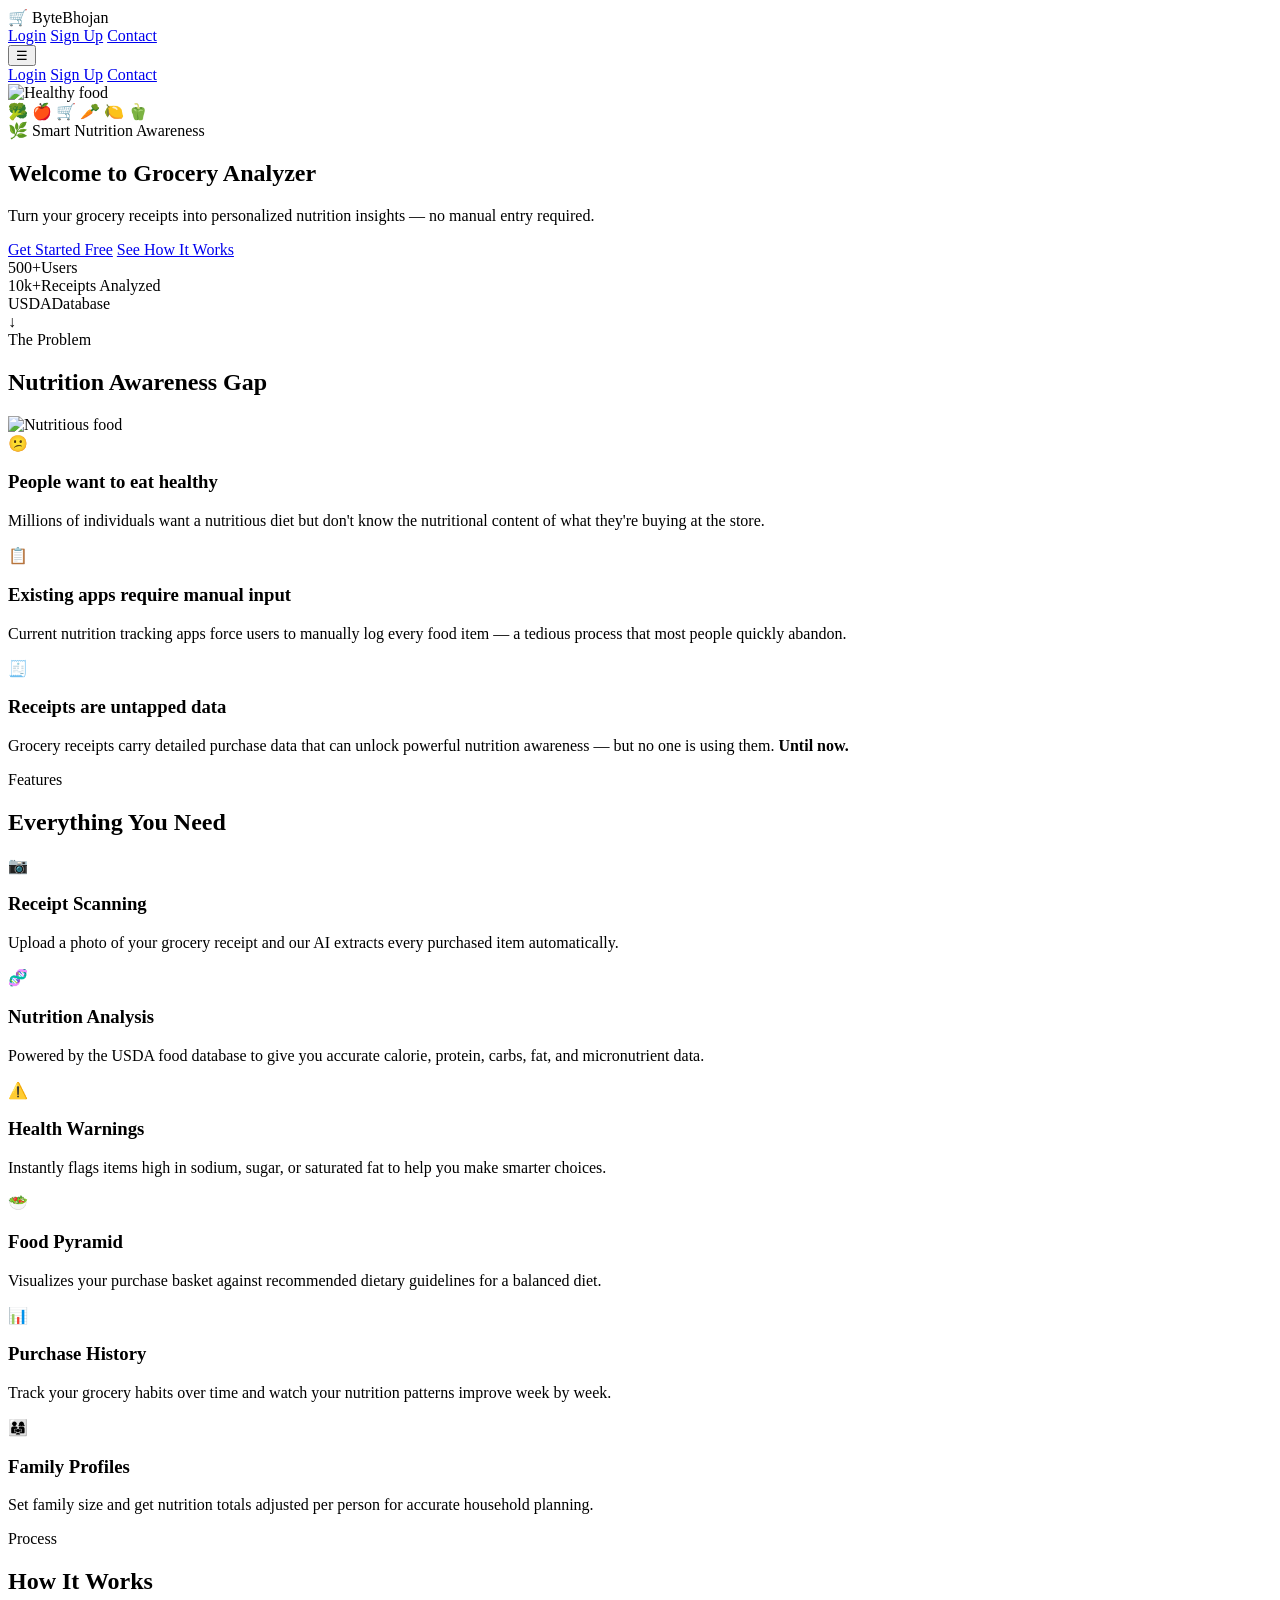
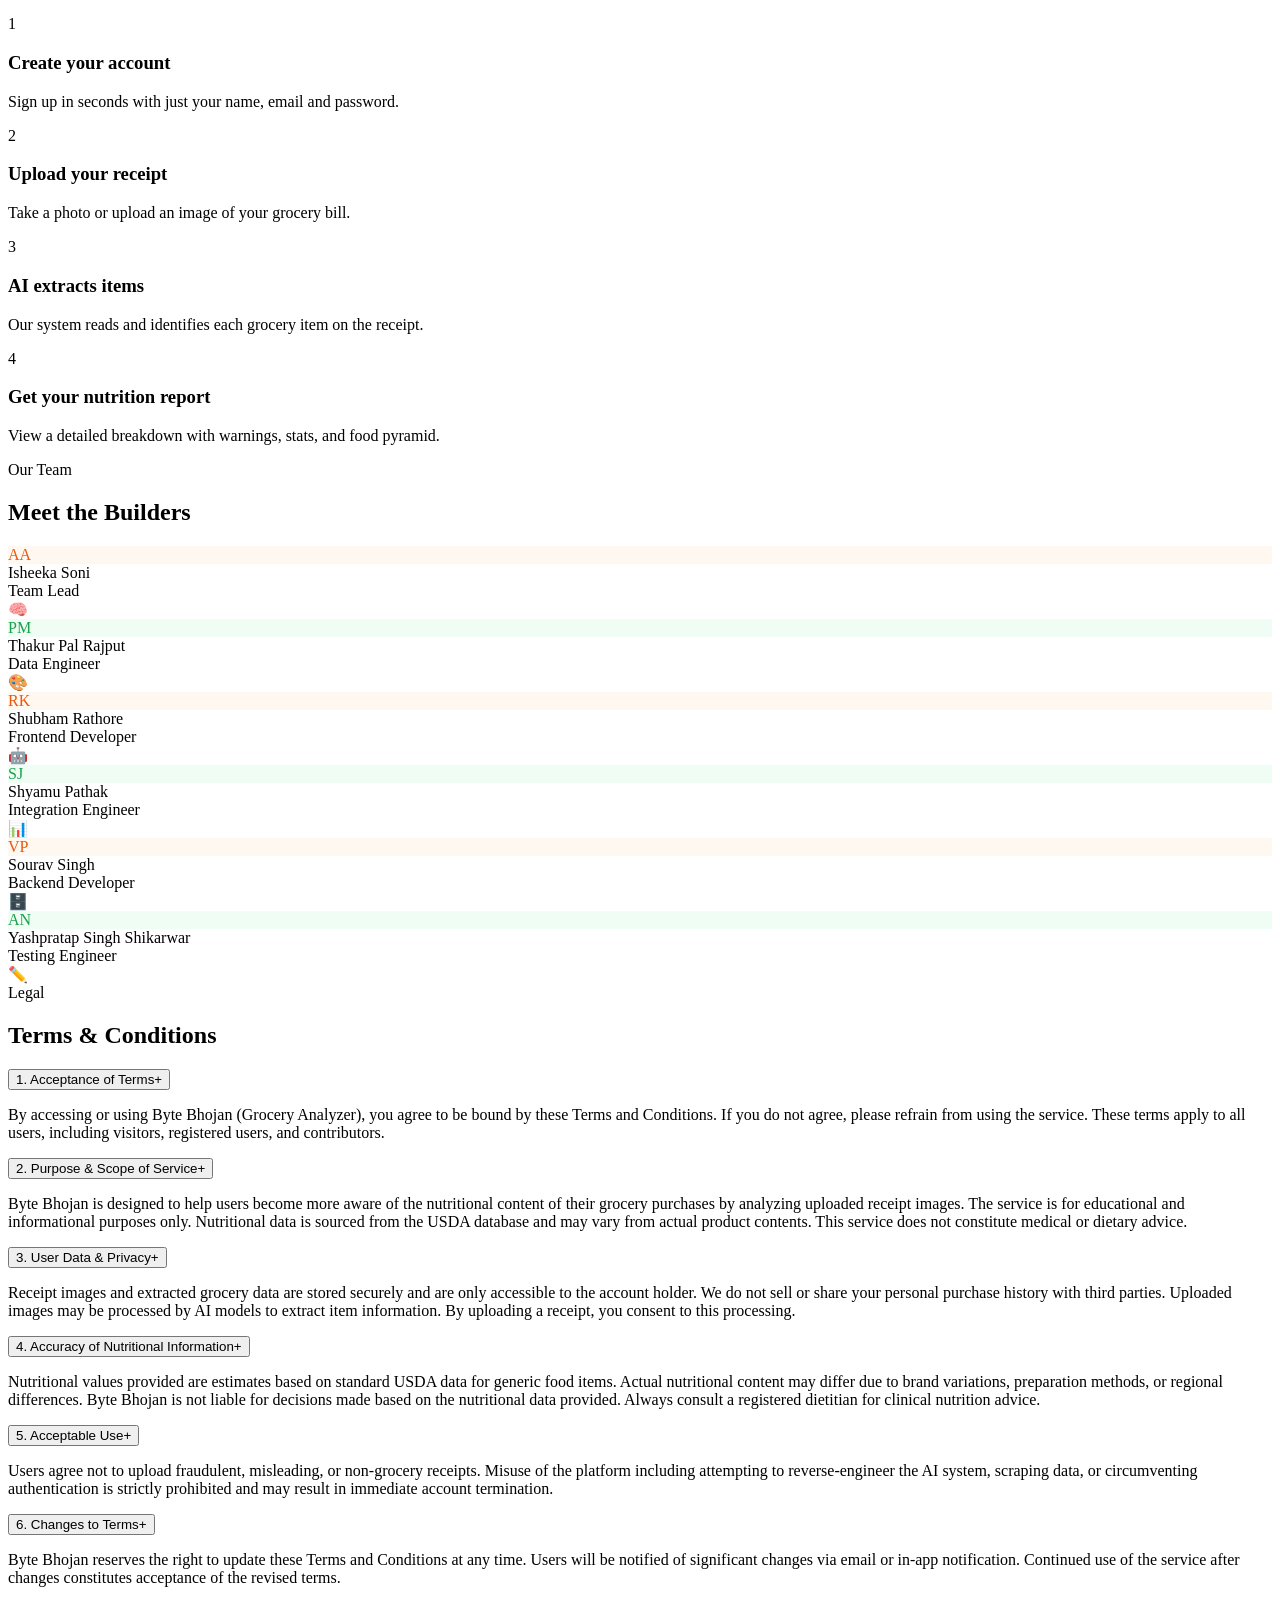
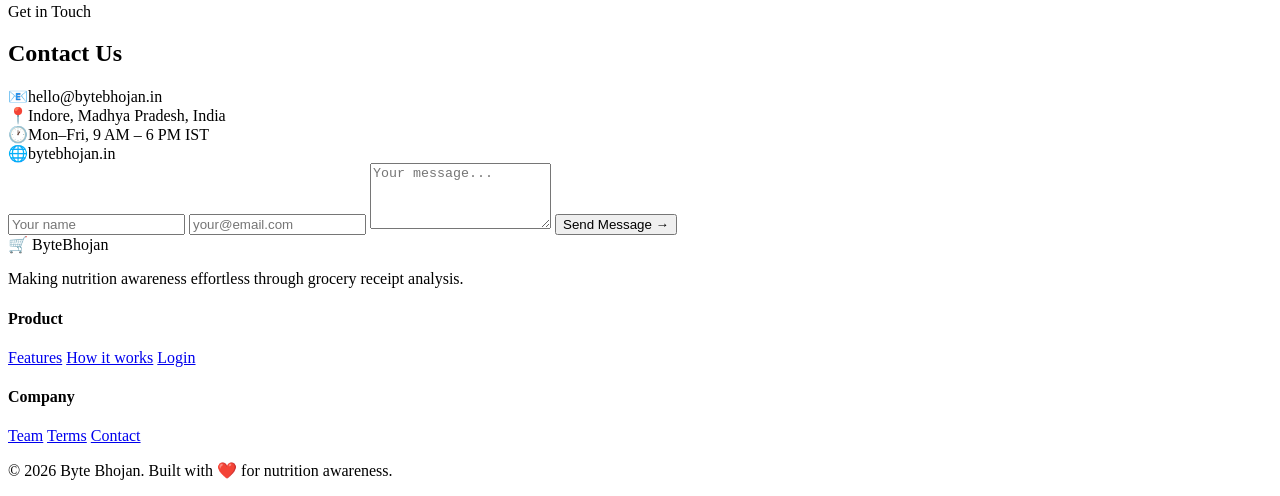
==== grocery-analyzer/static/landing/index.html @ 6fc6ef0d "landing page created" ====
<!DOCTYPE html>
<html lang="en">
<head>
  <meta charset="UTF-8">
  <meta name="viewport" content="width=device-width, initial-scale=1.0">
  <title>Byte Bhojan – Grocery Analyzer</title>
  <link rel="stylesheet" href="/static/css/style.css">
  <link rel="stylesheet" href="/static/landing/landing.css">
</head>
<body class="lp-body">

<!-- ===== NAVBAR ===== -->
<nav class="lp-nav">
  <div class="lp-nav-inner">
    <div class="lp-logo">
      <span class="lp-logo-icon">🛒</span>
      <span class="lp-logo-text">Byte<span class="lp-logo-accent">Bhojan</span></span>
    </div>
    <div class="lp-nav-btns">
      <a href="/static/auth/login.html" class="lp-btn lp-btn-ghost">Login</a>
      <a href="/static/auth/signup.html" class="lp-btn lp-btn-outline">Sign Up</a>
      <a href="#contact" class="lp-btn lp-btn-solid">Contact</a>
    </div>
    <button class="lp-hamburger" id="hamburger" aria-label="Menu">&#9776;</button>
  </div>
  <div class="lp-mobile-menu" id="mobileMenu">
    <a href="/static/auth/login.html">Login</a>
    <a href="/static/auth/signup.html">Sign Up</a>
    <a href="#contact">Contact</a>
  </div>
</nav>

<!-- ===== HERO ===== -->
<section class="lp-hero">
  <div class="lp-hero-bg">
    <img src="https://media.istockphoto.com/id/1409236261/photo/healthy-food-healthy-eating-background-fruit-vegetable-berry-vegetarian-eating-superfood.webp?a=1&b=1&s=612x612&w=0&k=20&c=9iXfq7aU8ST5daSEfJfTYITHbpUS9vquT0IAink2PDg=" alt="Healthy food" class="lp-hero-img" />
    <div class="lp-hero-overlay"></div>
  </div>

  <span class="lp-floatie lf1">🥦</span>
  <span class="lp-floatie lf2">🍎</span>
  <span class="lp-floatie lf3">🛒</span>
  <span class="lp-floatie lf4">🥕</span>
  <span class="lp-floatie lf5">🍋</span>
  <span class="lp-floatie lf6">🫑</span>

  <div class="lp-hero-content">
    <div class="lp-hero-badge">🌿 Smart Nutrition Awareness</div>
    <h1 class="lp-hero-heading">
      <span class="lp-marquee-wrap">
        <span class="lp-marquee-text" id="heroTitle">Welcome to Grocery Analyzer</span>
      </span>
    </h1>
    <p class="lp-hero-sub">Turn your grocery receipts into personalized nutrition insights — no manual entry required.</p>
    <div class="lp-hero-cta">
      <a href="/static/auth/signup.html" class="lp-cta-primary">Get Started Free</a>
      <a href="#how-it-works" class="lp-cta-secondary">See How It Works</a>
    </div>
    <div class="lp-hero-stats">
      <div class="lp-hstat"><span class="lp-hstat-val">500+</span><span class="lp-hstat-lbl">Users</span></div>
      <div class="lp-hstat-div"></div>
      <div class="lp-hstat"><span class="lp-hstat-val">10k+</span><span class="lp-hstat-lbl">Receipts Analyzed</span></div>
      <div class="lp-hstat-div"></div>
      <div class="lp-hstat"><span class="lp-hstat-val">USDA</span><span class="lp-hstat-lbl">Database</span></div>
    </div>
  </div>

  <div class="lp-hero-scroll">
    <span>↓</span>
  </div>
</section>

<!-- ===== PROBLEM STATEMENT ===== -->
<section class="lp-problem" id="problem">
  <div class="lp-container">
    <div class="lp-section-label">The Problem</div>
    <h2 class="lp-section-title">Nutrition Awareness Gap</h2>
    <div class="lp-problem-grid">
      <div class="lp-problem-img-wrap">
        <img src="https://media.istockphoto.com/id/598960430/photo/food-high-in-protein-protein-sources.jpg?s=612x612&w=0&k=20&c=wmiL2CGL8AYgI2QYcrFlr7ijamQeA8CNQX_K_Oz8uBk=" alt="Nutritious food" class="lp-problem-img" />
      </div>
      <div class="lp-problem-text">
        <div class="lp-problem-card">
          <span class="lp-prob-icon">😕</span>
          <div>
            <h3>People want to eat healthy</h3>
            <p>Millions of individuals want a nutritious diet but don't know the nutritional content of what they're buying at the store.</p>
          </div>
        </div>
        <div class="lp-problem-card">
          <span class="lp-prob-icon">📋</span>
          <div>
            <h3>Existing apps require manual input</h3>
            <p>Current nutrition tracking apps force users to manually log every food item — a tedious process that most people quickly abandon.</p>
          </div>
        </div>
        <div class="lp-problem-card lp-prob-highlight">
          <span class="lp-prob-icon">🧾</span>
          <div>
            <h3>Receipts are untapped data</h3>
            <p>Grocery receipts carry detailed purchase data that can unlock powerful nutrition awareness — but no one is using them. <strong>Until now.</strong></p>
          </div>
        </div>
      </div>
    </div>
  </div>
</section>

<!-- ===== FEATURES ===== -->
<section class="lp-features" id="features">
  <div class="lp-container">
    <div class="lp-section-label">Features</div>
    <h2 class="lp-section-title">Everything You Need</h2>
    <div class="lp-features-grid">
      <div class="lp-feat-card">
        <div class="lp-feat-icon">📷</div>
        <h3>Receipt Scanning</h3>
        <p>Upload a photo of your grocery receipt and our AI extracts every purchased item automatically.</p>
      </div>
      <div class="lp-feat-card lp-feat-accent">
        <div class="lp-feat-icon">🧬</div>
        <h3>Nutrition Analysis</h3>
        <p>Powered by the USDA food database to give you accurate calorie, protein, carbs, fat, and micronutrient data.</p>
      </div>
      <div class="lp-feat-card">
        <div class="lp-feat-icon">⚠️</div>
        <h3>Health Warnings</h3>
        <p>Instantly flags items high in sodium, sugar, or saturated fat to help you make smarter choices.</p>
      </div>
      <div class="lp-feat-card">
        <div class="lp-feat-icon">🥗</div>
        <h3>Food Pyramid</h3>
        <p>Visualizes your purchase basket against recommended dietary guidelines for a balanced diet.</p>
      </div>
      <div class="lp-feat-card lp-feat-accent">
        <div class="lp-feat-icon">📊</div>
        <h3>Purchase History</h3>
        <p>Track your grocery habits over time and watch your nutrition patterns improve week by week.</p>
      </div>
      <div class="lp-feat-card">
        <div class="lp-feat-icon">👨‍👩‍👧</div>
        <h3>Family Profiles</h3>
        <p>Set family size and get nutrition totals adjusted per person for accurate household planning.</p>
      </div>
    </div>
  </div>
</section>

<!-- ===== HOW IT WORKS ===== -->
<section class="lp-how" id="how-it-works">
  <div class="lp-container">
    <div class="lp-section-label">Process</div>
    <h2 class="lp-section-title">How It Works</h2>
    <div class="lp-steps">
      <div class="lp-step">
        <div class="lp-step-num">1</div>
        <div class="lp-step-line"></div>
        <div class="lp-step-body">
          <h3>Create your account</h3>
          <p>Sign up in seconds with just your name, email and password.</p>
        </div>
      </div>
      <div class="lp-step">
        <div class="lp-step-num">2</div>
        <div class="lp-step-line"></div>
        <div class="lp-step-body">
          <h3>Upload your receipt</h3>
          <p>Take a photo or upload an image of your grocery bill.</p>
        </div>
      </div>
      <div class="lp-step">
        <div class="lp-step-num">3</div>
        <div class="lp-step-line"></div>
        <div class="lp-step-body">
          <h3>AI extracts items</h3>
          <p>Our system reads and identifies each grocery item on the receipt.</p>
        </div>
      </div>
      <div class="lp-step">
        <div class="lp-step-num">4</div>
        <div class="lp-step-line lp-step-last"></div>
        <div class="lp-step-body">
          <h3>Get your nutrition report</h3>
          <p>View a detailed breakdown with warnings, stats, and food pyramid.</p>
        </div>
      </div>
    </div>
  </div>
</section>

<!-- ===== TEAM ===== -->
<section class="lp-team" id="team">
  <div class="lp-container">
    <div class="lp-section-label">Our Team</div>
    <h2 class="lp-section-title">Meet the Builders</h2>
    <div class="lp-team-grid">
      <div class="lp-member-card">
        <div class="lp-member-avatar" style="background: #fff8f0; color: #ea580c;">AA</div>
        <div class="lp-member-name">Isheeka Soni</div>
        <div class="lp-member-role">Team Lead</div>
        <div class="lp-member-emoji">🧠</div>
      </div>
      <div class="lp-member-card">
        <div class="lp-member-avatar" style="background: #f0fdf4; color: #16a34a;">PM</div>
        <div class="lp-member-name">Thakur Pal Rajput</div>
        <div class="lp-member-role">Data Engineer</div>
        <div class="lp-member-emoji">🎨</div>
      </div>
      <div class="lp-member-card">
        <div class="lp-member-avatar" style="background: #fff8f0; color: #ea580c;">RK</div>
        <div class="lp-member-name">Shubham Rathore</div>
        <div class="lp-member-role">Frontend Developer</div>
        <div class="lp-member-emoji">🤖</div>
      </div>
      <div class="lp-member-card">
        <div class="lp-member-avatar" style="background: #f0fdf4; color: #16a34a;">SJ</div>
        <div class="lp-member-name">Shyamu Pathak</div>
        <div class="lp-member-role">Integration Engineer</div>
        <div class="lp-member-emoji">📊</div>
      </div>
      <div class="lp-member-card">
        <div class="lp-member-avatar" style="background: #fff8f0; color: #ea580c;">VP</div>
        <div class="lp-member-name">Sourav Singh</div>
        <div class="lp-member-role">Backend Developer</div>
        <div class="lp-member-emoji">🗄️</div>
      </div>
      <div class="lp-member-card">
        <div class="lp-member-avatar" style="background: #f0fdf4; color: #16a34a;">AN</div>
        <div class="lp-member-name">Yashpratap Singh Shikarwar</div>
        <div class="lp-member-role">Testing Engineer</div>
        <div class="lp-member-emoji">✏️</div>
      </div>
    </div>
  </div>
</section>

<!-- ===== TERMS & CONDITIONS ===== -->
<section class="lp-terms" id="terms">
  <div class="lp-container">
    <div class="lp-section-label">Legal</div>
    <h2 class="lp-section-title">Terms &amp; Conditions</h2>
    <div class="lp-terms-accordion">

      <div class="lp-accord-item">
        <button class="lp-accord-btn" onclick="toggleAccord(this)">
          <span>1. Acceptance of Terms</span><span class="lp-accord-icon">+</span>
        </button>
        <div class="lp-accord-body">
          <p>By accessing or using Byte Bhojan (Grocery Analyzer), you agree to be bound by these Terms and Conditions. If you do not agree, please refrain from using the service. These terms apply to all users, including visitors, registered users, and contributors.</p>
        </div>
      </div>

      <div class="lp-accord-item">
        <button class="lp-accord-btn" onclick="toggleAccord(this)">
          <span>2. Purpose &amp; Scope of Service</span><span class="lp-accord-icon">+</span>
        </button>
        <div class="lp-accord-body">
          <p>Byte Bhojan is designed to help users become more aware of the nutritional content of their grocery purchases by analyzing uploaded receipt images. The service is for educational and informational purposes only. Nutritional data is sourced from the USDA database and may vary from actual product contents. This service does not constitute medical or dietary advice.</p>
        </div>
      </div>

      <div class="lp-accord-item">
        <button class="lp-accord-btn" onclick="toggleAccord(this)">
          <span>3. User Data &amp; Privacy</span><span class="lp-accord-icon">+</span>
        </button>
        <div class="lp-accord-body">
          <p>Receipt images and extracted grocery data are stored securely and are only accessible to the account holder. We do not sell or share your personal purchase history with third parties. Uploaded images may be processed by AI models to extract item information. By uploading a receipt, you consent to this processing.</p>
        </div>
      </div>

      <div class="lp-accord-item">
        <button class="lp-accord-btn" onclick="toggleAccord(this)">
          <span>4. Accuracy of Nutritional Information</span><span class="lp-accord-icon">+</span>
        </button>
        <div class="lp-accord-body">
          <p>Nutritional values provided are estimates based on standard USDA data for generic food items. Actual nutritional content may differ due to brand variations, preparation methods, or regional differences. Byte Bhojan is not liable for decisions made based on the nutritional data provided. Always consult a registered dietitian for clinical nutrition advice.</p>
        </div>
      </div>

      <div class="lp-accord-item">
        <button class="lp-accord-btn" onclick="toggleAccord(this)">
          <span>5. Acceptable Use</span><span class="lp-accord-icon">+</span>
        </button>
        <div class="lp-accord-body">
          <p>Users agree not to upload fraudulent, misleading, or non-grocery receipts. Misuse of the platform including attempting to reverse-engineer the AI system, scraping data, or circumventing authentication is strictly prohibited and may result in immediate account termination.</p>
        </div>
      </div>

      <div class="lp-accord-item">
        <button class="lp-accord-btn" onclick="toggleAccord(this)">
          <span>6. Changes to Terms</span><span class="lp-accord-icon">+</span>
        </button>
        <div class="lp-accord-body">
          <p>Byte Bhojan reserves the right to update these Terms and Conditions at any time. Users will be notified of significant changes via email or in-app notification. Continued use of the service after changes constitutes acceptance of the revised terms.</p>
        </div>
      </div>

    </div>
  </div>
</section>

<!-- ===== CONTACT ===== -->
<section class="lp-contact" id="contact">
  <div class="lp-container">
    <div class="lp-section-label">Get in Touch</div>
    <h2 class="lp-section-title">Contact Us</h2>
    <div class="lp-contact-grid">
      <div class="lp-contact-info">
        <div class="lp-contact-item"><span>📧</span><span>hello@bytebhojan.in</span></div>
        <div class="lp-contact-item"><span>📍</span><span>Indore, Madhya Pradesh, India</span></div>
        <div class="lp-contact-item"><span>🕐</span><span>Mon–Fri, 9 AM – 6 PM IST</span></div>
        <div class="lp-contact-item"><span>🌐</span><span>bytebhojan.in</span></div>
      </div>
      <form class="lp-contact-form" onsubmit="handleContact(event)">
        <input type="text" placeholder="Your name" required class="lp-input" />
        <input type="email" placeholder="your@email.com" required class="lp-input" />
        <textarea placeholder="Your message..." rows="4" required class="lp-textarea"></textarea>
        <button type="submit" class="lp-btn-solid lp-submit-btn">Send Message →</button>
        <div id="contactMsg" class="lp-contact-msg"></div>
      </form>
    </div>
  </div>
</section>

<!-- ===== FOOTER ===== -->
<footer class="lp-footer">
  <div class="lp-container">
    <div class="lp-footer-top">
      <div class="lp-footer-brand">
        <span class="lp-logo-icon">🛒</span>
        <span class="lp-logo-text">Byte<span class="lp-logo-accent">Bhojan</span></span>
        <p>Making nutrition awareness effortless through grocery receipt analysis.</p>
      </div>
      <div class="lp-footer-links">
        <div>
          <h4>Product</h4>
          <a href="#features">Features</a>
          <a href="#how-it-works">How it works</a>
          <a href="/static/auth/login.html">Login</a>
        </div>
        <div>
          <h4>Company</h4>
          <a href="#team">Team</a>
          <a href="#terms">Terms</a>
          <a href="#contact">Contact</a>
        </div>
      </div>
    </div>
    <div class="lp-footer-bottom">
      <p>© 2026 Byte Bhojan. Built with ❤️ for nutrition awareness.</p>
    </div>
  </div>
</footer>

<script src="/static/landing/landing.js"></script>
</body>
</html>
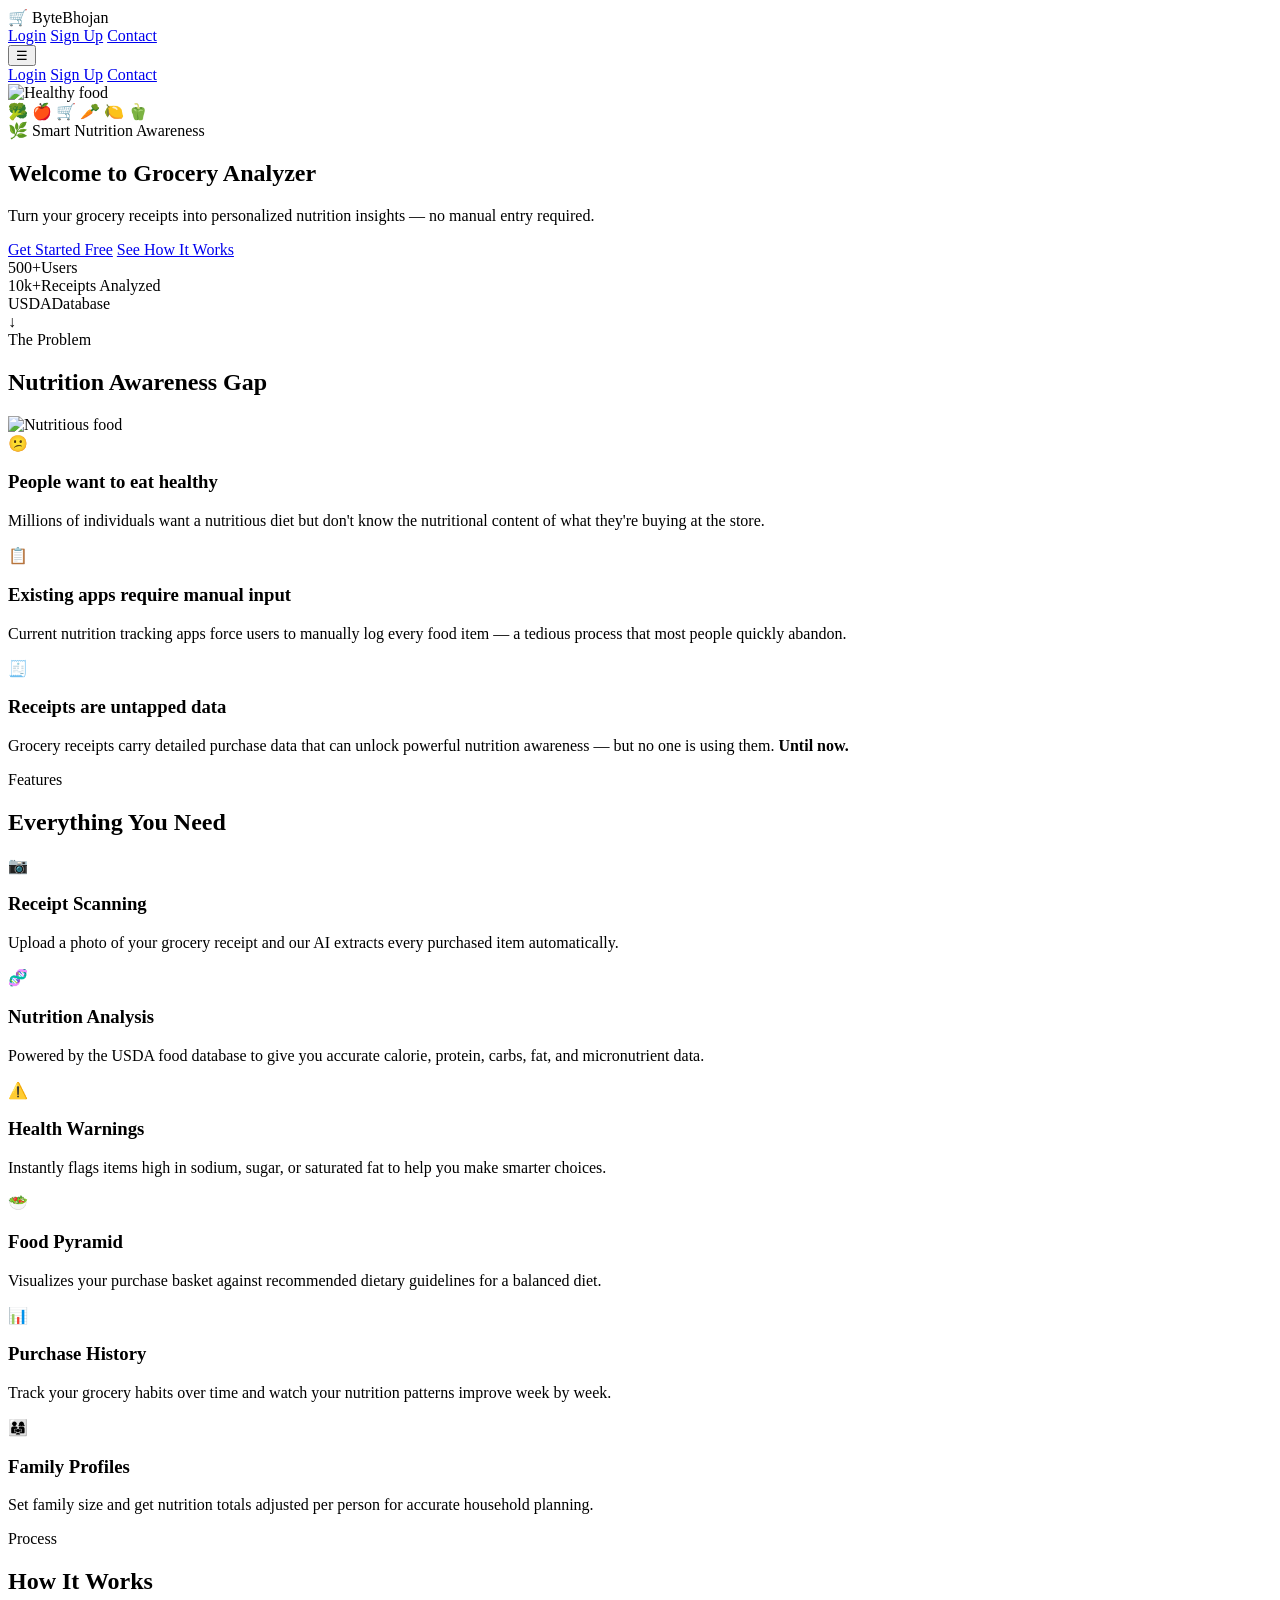
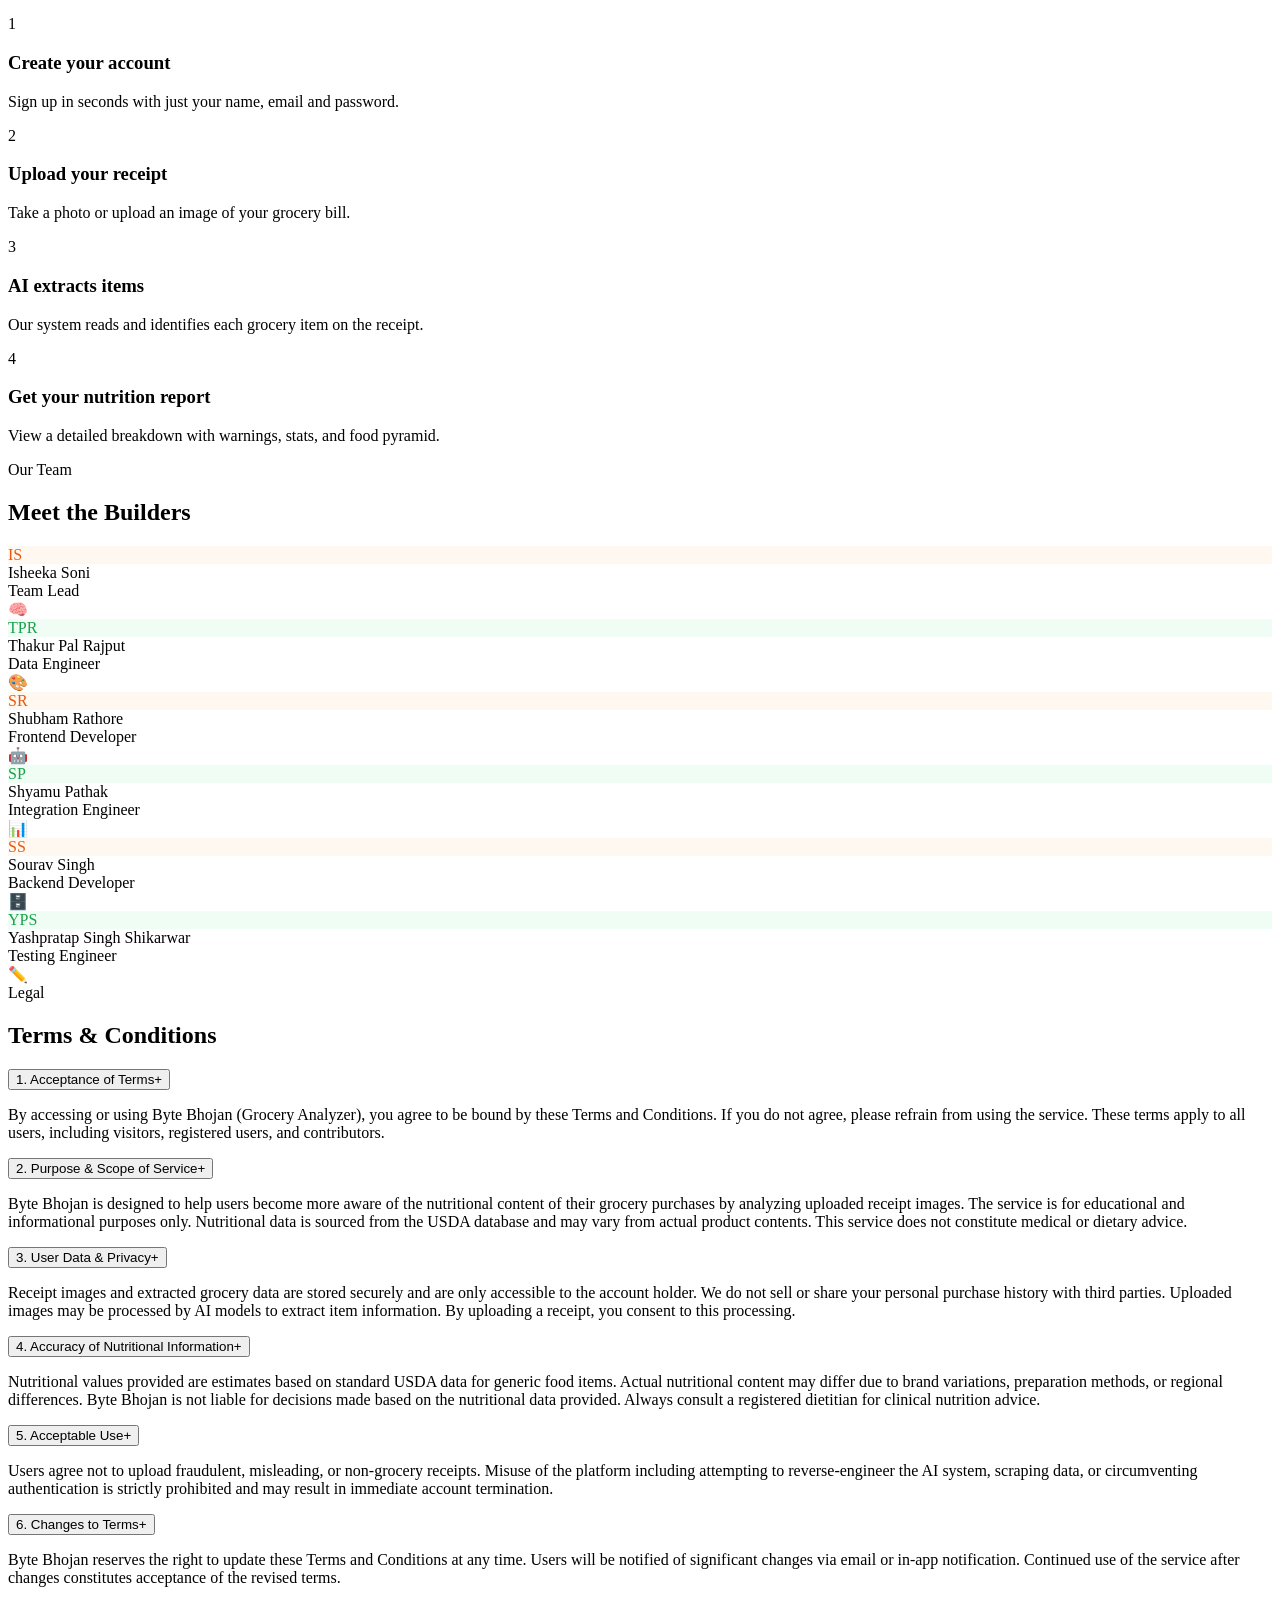
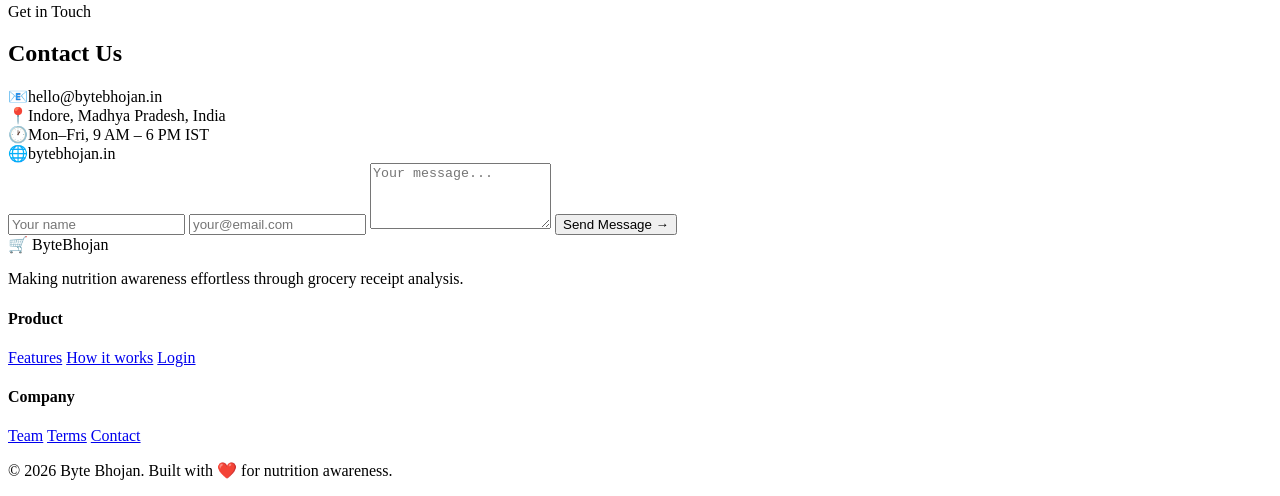
==== commit 275e4f5d: "dashboard upgrade" ====
--- a/grocery-analyzer/static/landing/index.html
+++ b/grocery-analyzer/static/landing/index.html
@@ -195,37 +195,37 @@
     <h2 class="lp-section-title">Meet the Builders</h2>
     <div class="lp-team-grid">
       <div class="lp-member-card">
-        <div class="lp-member-avatar" style="background: #fff8f0; color: #ea580c;">AA</div>
+        <div class="lp-member-avatar" style="background: #fff8f0; color: #ea580c;">IS</div>
         <div class="lp-member-name">Isheeka Soni</div>
         <div class="lp-member-role">Team Lead</div>
         <div class="lp-member-emoji">🧠</div>
       </div>
       <div class="lp-member-card">
-        <div class="lp-member-avatar" style="background: #f0fdf4; color: #16a34a;">PM</div>
+        <div class="lp-member-avatar" style="background: #f0fdf4; color: #16a34a;">TPR</div>
         <div class="lp-member-name">Thakur Pal Rajput</div>
         <div class="lp-member-role">Data Engineer</div>
         <div class="lp-member-emoji">🎨</div>
       </div>
       <div class="lp-member-card">
-        <div class="lp-member-avatar" style="background: #fff8f0; color: #ea580c;">RK</div>
+        <div class="lp-member-avatar" style="background: #fff8f0; color: #ea580c;">SR</div>
         <div class="lp-member-name">Shubham Rathore</div>
         <div class="lp-member-role">Frontend Developer</div>
         <div class="lp-member-emoji">🤖</div>
       </div>
       <div class="lp-member-card">
-        <div class="lp-member-avatar" style="background: #f0fdf4; color: #16a34a;">SJ</div>
+        <div class="lp-member-avatar" style="background: #f0fdf4; color: #16a34a;">SP</div>
         <div class="lp-member-name">Shyamu Pathak</div>
         <div class="lp-member-role">Integration Engineer</div>
         <div class="lp-member-emoji">📊</div>
       </div>
       <div class="lp-member-card">
-        <div class="lp-member-avatar" style="background: #fff8f0; color: #ea580c;">VP</div>
+        <div class="lp-member-avatar" style="background: #fff8f0; color: #ea580c;">SS</div>
         <div class="lp-member-name">Sourav Singh</div>
         <div class="lp-member-role">Backend Developer</div>
         <div class="lp-member-emoji">🗄️</div>
       </div>
       <div class="lp-member-card">
-        <div class="lp-member-avatar" style="background: #f0fdf4; color: #16a34a;">AN</div>
+        <div class="lp-member-avatar" style="background: #f0fdf4; color: #16a34a;">YPS</div>
         <div class="lp-member-name">Yashpratap Singh Shikarwar</div>
         <div class="lp-member-role">Testing Engineer</div>
         <div class="lp-member-emoji">✏️</div>
